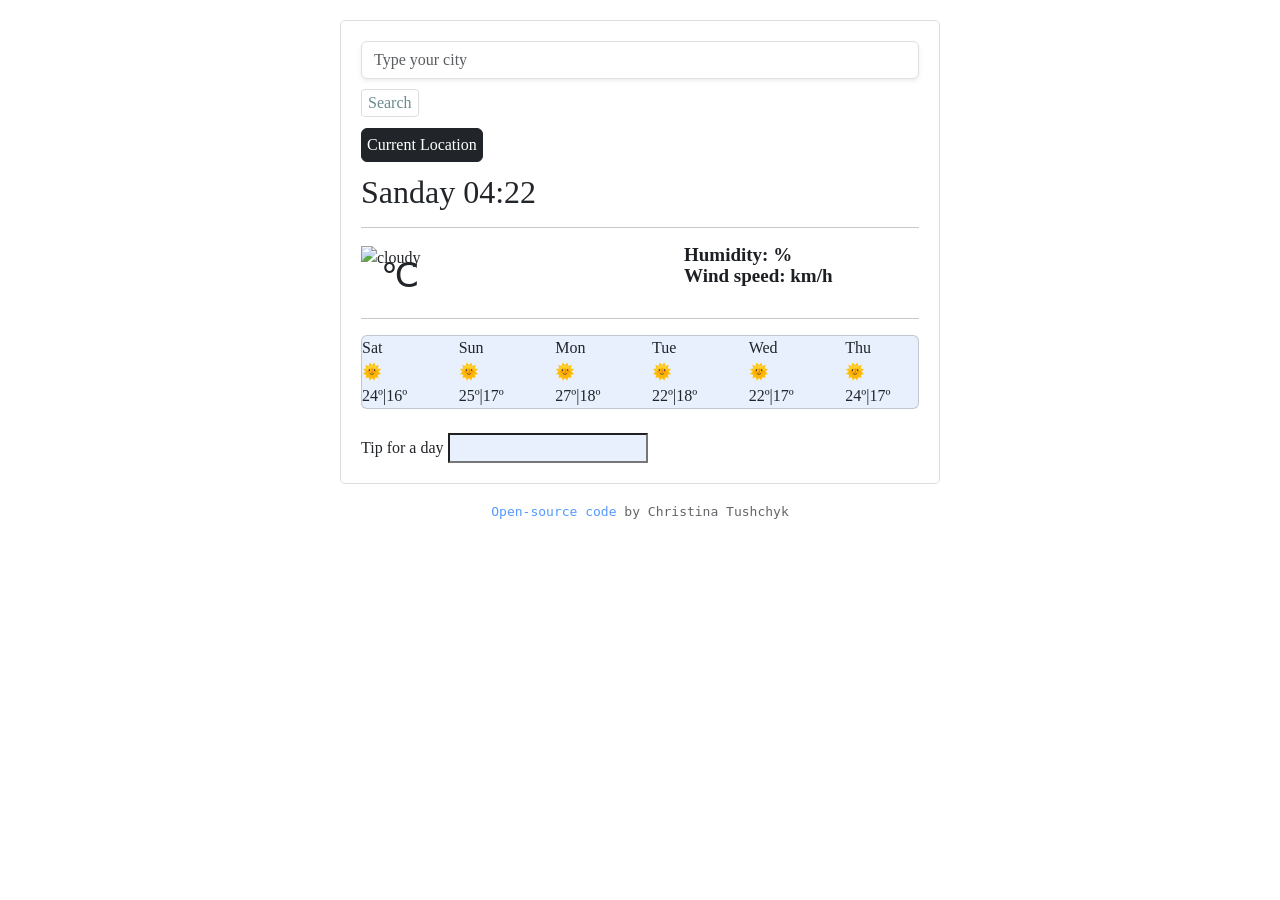
==== index.html @ 6b8b004b "changed background color" ====
<!DOCTYPE html>
<html lang="en">
  <head>
    <meta charset="UTF-8" />
    <meta http-equiv="X-UA-Compatible" content="IE=edge" />
    <meta name="viewport" content="width=device-width, initial-scale=1.0" />
    <title>Weather on a github</title>
    <link
      href="https://cdn.jsdelivr.net/npm/bootstrap@5.2.0-beta1/dist/css/bootstrap.min.css"
      rel="stylesheet"
      integrity="sha384-0evHe/X+R7YkIZDRvuzKMRqM+OrBnVFBL6DOitfPri4tjfHxaWutUpFmBp4vmVor"
      crossorigin="anonymous"
    />
    <script src="https://unpkg.com/axios/dist/axios.min.js"></script>
    <link rel="stylesheet" href="src/style.css" />
  </head>
  <body>
    <div class="container">
      <div class="weather-app">
        <form id="search-form">
          <input
            type="search"
            placeholder="Type your city"
            class="form-control shadow-sm"
            id="search-text-input"
          />
          <input type="submit" value="Search" class="weather-search-batton" />
        </form>
        <button type="button" class="btn btn-dark">Current Location</button>
        <h1 id="city"></h1>
        <h2>Friday 14:34</h2>
        <hr />
        <div class="row">
          <div class="col-6">
            <div class="clearfix">
              <img
                src="https://ssl.gstatic.com/onebox/weather/64/cloudy.png"
                alt="cloudy"
                class="float-left"
              />
              <div class="float-left">
                <p><span class="temperature" id="temperature"></span>℃</p>
              </div>
            </div>
          </div>
          <div class="col-6">
            <ul>
              <li><span id="weathre"></span></li>
              <li>Humidity: <span id="humidity"></span>%</li>
              <li>Wind speed: <span id="wind"> </span> km/h</li>
            </ul>
          </div>
        </div>
        <hr />
        <div class="card">
          <div class="row">
            <div class="col-2">
              Sat <br />
              🌞 <br />
              24º|16º
            </div>
            <div class="col-2">
              Sun <br />
              🌞<br />
              25º|17º
            </div>
            <div class="col-2">
              Mon <br />
              🌞<br />
              27º|18º
            </div>
            <div class="col-2">
              Tue <br />
              🌞<br />
              22º|18º
            </div>
            <div class="col-2">
              Wed <br />
              🌞<br />
              22º|17º
            </div>
            <div class="col-2">
              Thu <br />
              🌞 <br />
              24º|17º
            </div>
          </div>
        </div>
        <br />
        <form>
          <label for="tip"> Tip for a day </label>
          <input type="text" id="tip" class="tip" />
        </form>
      </div>
    </div>
    <h3>
      <a
        href="https://github.com/Christina-2402/First-git"
        target="_blank"
        class="creator"
      >
        Open-source code
      </a>
      by Christina Tushchyk
    </h3>
    <script src="src/index.js"></script>
  </body>
</html>
---- src/style.css ----
body {
  font-family: Georgia, "Times New Roman", Times, serif;
}
h1 {
  color: #1c1f23;
  font-size: 40px;
  font-weight: 100;
  line-height: 28px;
  margin-top: 11px;
}

h3 {
  font-size: 13px;
  opacity: 0.7;
  text-align: center;
  font-family: monospace;
}
p {
  font-size: 34px;
  font-weight: 400;
  line-height: 1%;
  margin-left: 10px;
}
li {
  list-style: none;
  color: #1c1f23;
  font-size: 19px;
  font-weight: bold;
  line-height: 21px;
}
.weather-app {
  background-color: #ffffff;
  border: 1px solid #dadde1;
  border-radius: 5px;
  padding: 20px;
  margin: 20px auto;
  max-width: 600px;
}
.temperature {
  font-size: 50px;
  font-weight: 400;
  line-height: 1%;
  margin-left: 10px;
}

.units {
  position: relative;
  top: -15px;
}

.weather-search-batton {
  margin-top: 10px;
  color: #6c8a91;
  background-color: white;
  border: 1px solid #dadde1;
  border-radius: 10%;
}

.btn {
  display: block;
  margin: 0;
  margin-top: 11px;
  padding: 4px 5px;
}
.card {
  background-color: #e8f0fe;
}
.tip {
  background-color: #e8f0fe;
}

.creator {
  display: inline;
  text-align: center;
  text-decoration: none;
}
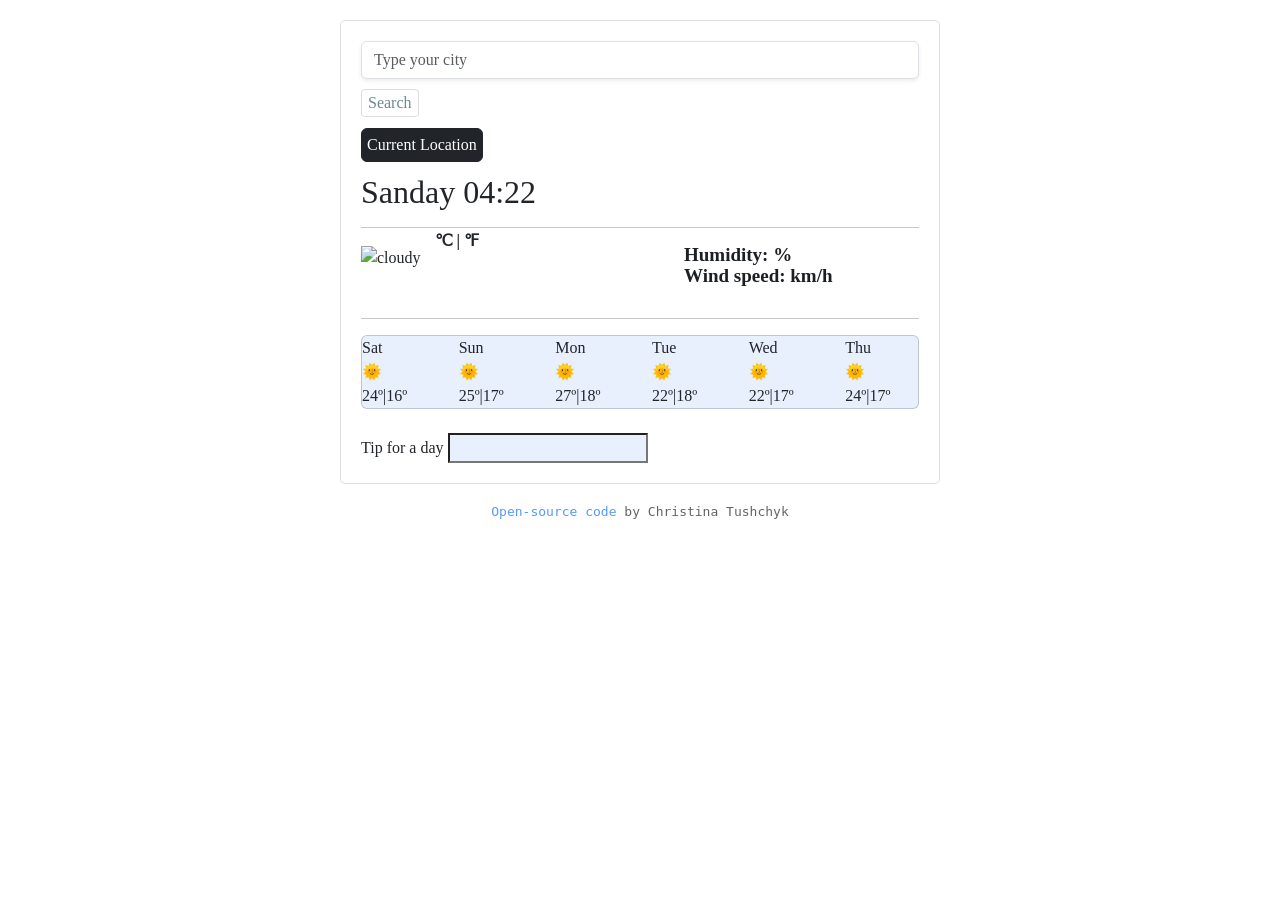
==== commit 4e7dbd98: "placed the weather icon and temperature  next to each other" ====
--- a/index.html
+++ b/index.html
@@ -32,15 +32,14 @@
         <hr />
         <div class="row">
           <div class="col-6">
-            <div class="clearfix">
+            <div class="clearfix" weather-temprature>
               <img
                 src="https://ssl.gstatic.com/onebox/weather/64/cloudy.png"
                 alt="cloudy"
                 class="float-left"
               />
-              <div class="float-left">
-                <p><span class="temperature" id="temperature"></span>℃</p>
-              </div>
+              <span class="temperature" id="temperature"></span>
+              <span class="units">℃ | ℉</span>
             </div>
           </div>
           <div class="col-6">
--- a/src/style.css
+++ b/src/style.css
@@ -15,12 +15,7 @@
   text-align: center;
   font-family: monospace;
 }
-p {
-  font-size: 34px;
-  font-weight: 400;
-  line-height: 1%;
-  margin-left: 10px;
-}
+
 li {
   list-style: none;
   color: #1c1f23;
@@ -46,6 +41,8 @@
 .units {
   position: relative;
   top: -15px;
+  font-size: 16px;
+  font-weight: 800;
 }
 
 .weather-search-batton {
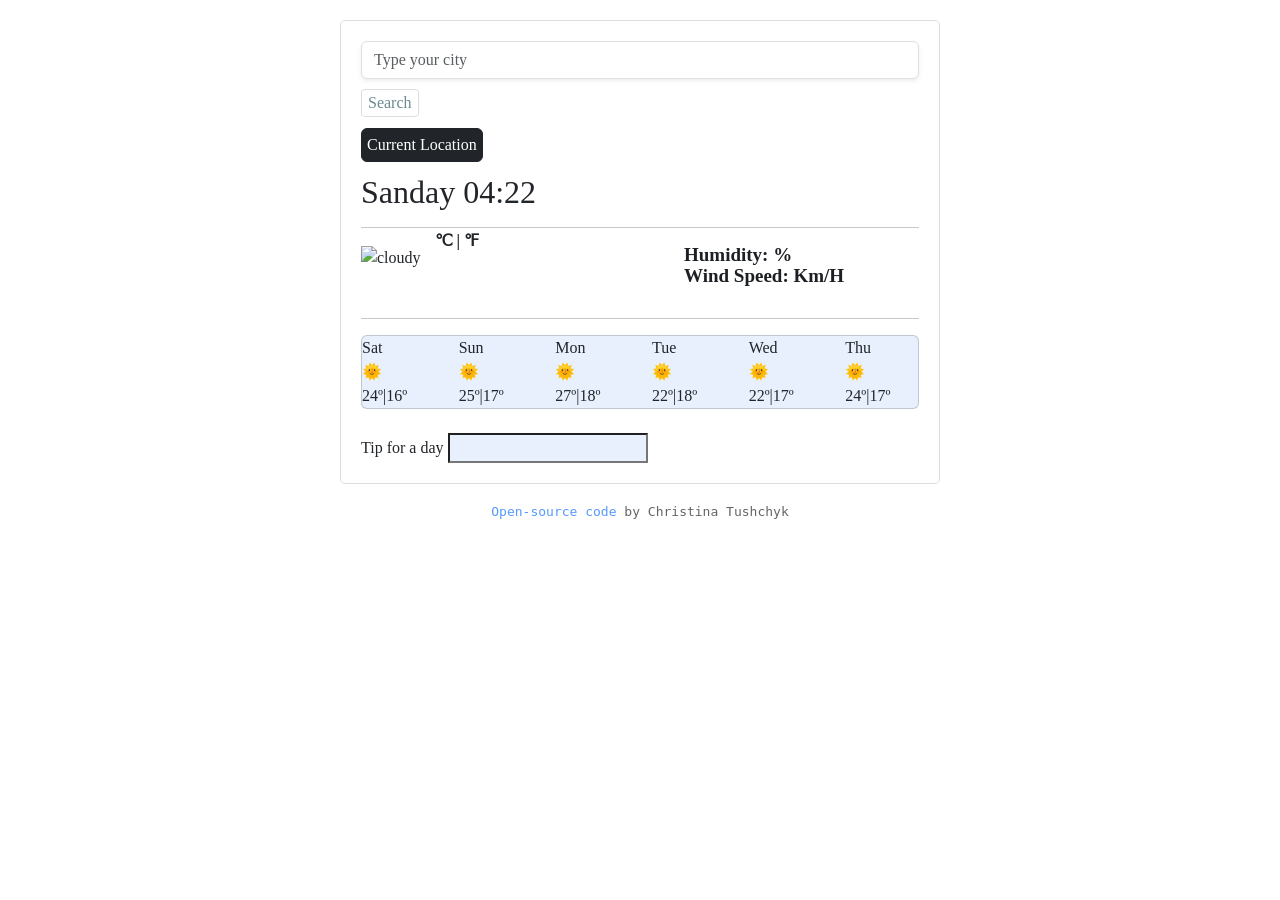
==== commit 1456604b: "Added changes icon of weather in java" ====
--- a/index.html
+++ b/index.html
@@ -36,10 +36,11 @@
               <img
                 src="https://ssl.gstatic.com/onebox/weather/64/cloudy.png"
                 alt="cloudy"
+                id="icon"
                 class="float-left"
               />
-              <span class="temperature" id="temperature"></span>
-              <span class="units">℃ | ℉</span>
+              <span class="temperature" id="temperature"></span
+              ><span class="units">℃ | ℉</span>
             </div>
           </div>
           <div class="col-6">
--- a/src/style.css
+++ b/src/style.css
@@ -22,6 +22,7 @@
   font-size: 19px;
   font-weight: bold;
   line-height: 21px;
+  text-transform: capitalize;
 }
 .weather-app {
   background-color: #ffffff;
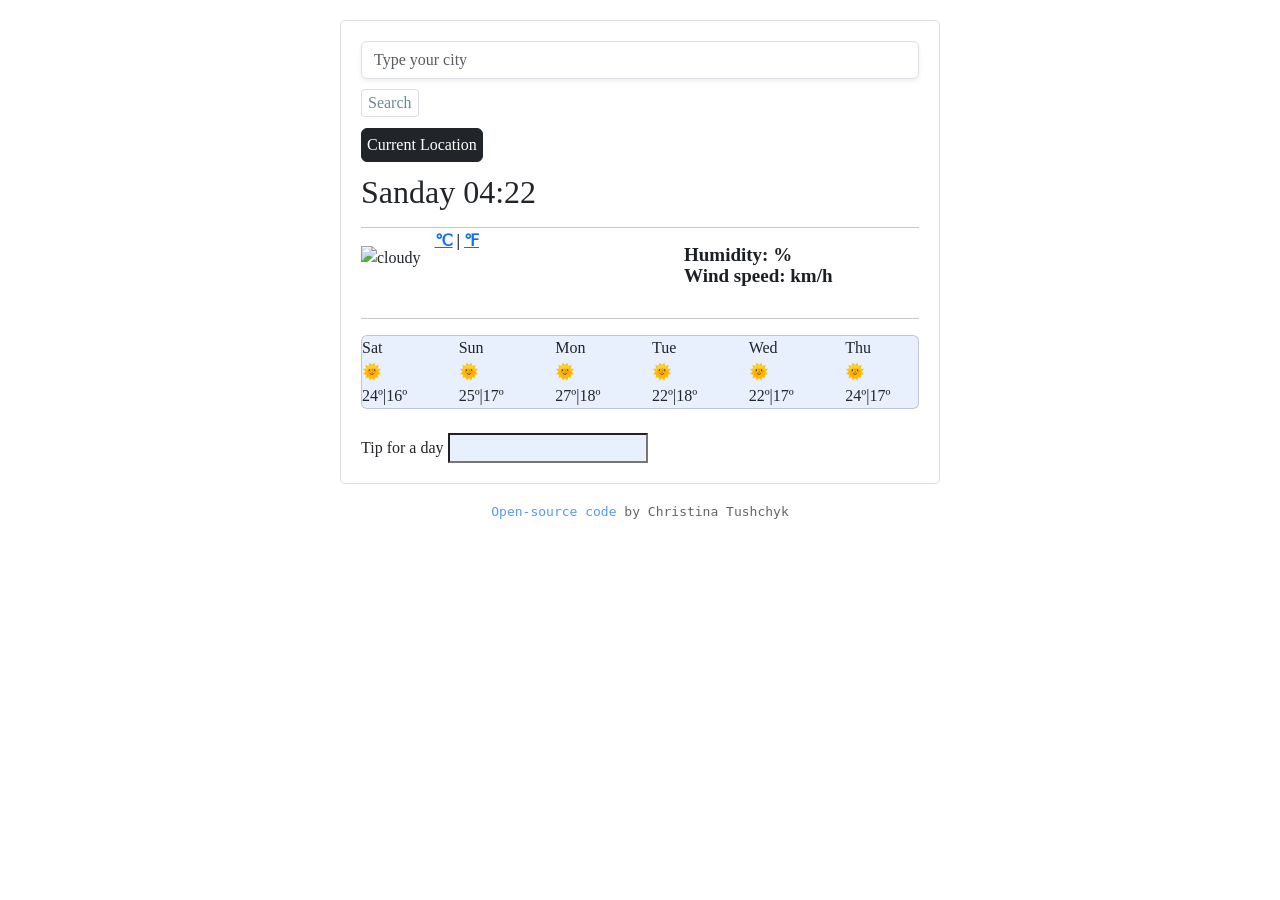
==== commit ec44f4e6: "added convert temperature to Fahrenheit and Celsius back" ====
--- a/index.html
+++ b/index.html
@@ -40,7 +40,10 @@
                 class="float-left"
               />
               <span class="temperature" id="temperature"></span
-              ><span class="units">℃ | ℉</span>
+              ><span class="units"
+                ><a href="#" id="celsius-link" class="active">℃</a> |
+                <a href="#" id="fahrenheit-link">℉</a></span
+              >
             </div>
           </div>
           <div class="col-6">
--- a/src/style.css
+++ b/src/style.css
@@ -22,7 +22,6 @@
   font-size: 19px;
   font-weight: bold;
   line-height: 21px;
-  text-transform: capitalize;
 }
 .weather-app {
   background-color: #ffffff;
@@ -72,3 +71,7 @@
   text-align: center;
   text-decoration: none;
 }
+
+.weather-temprature. active {
+  color: #1c1f23;
+}
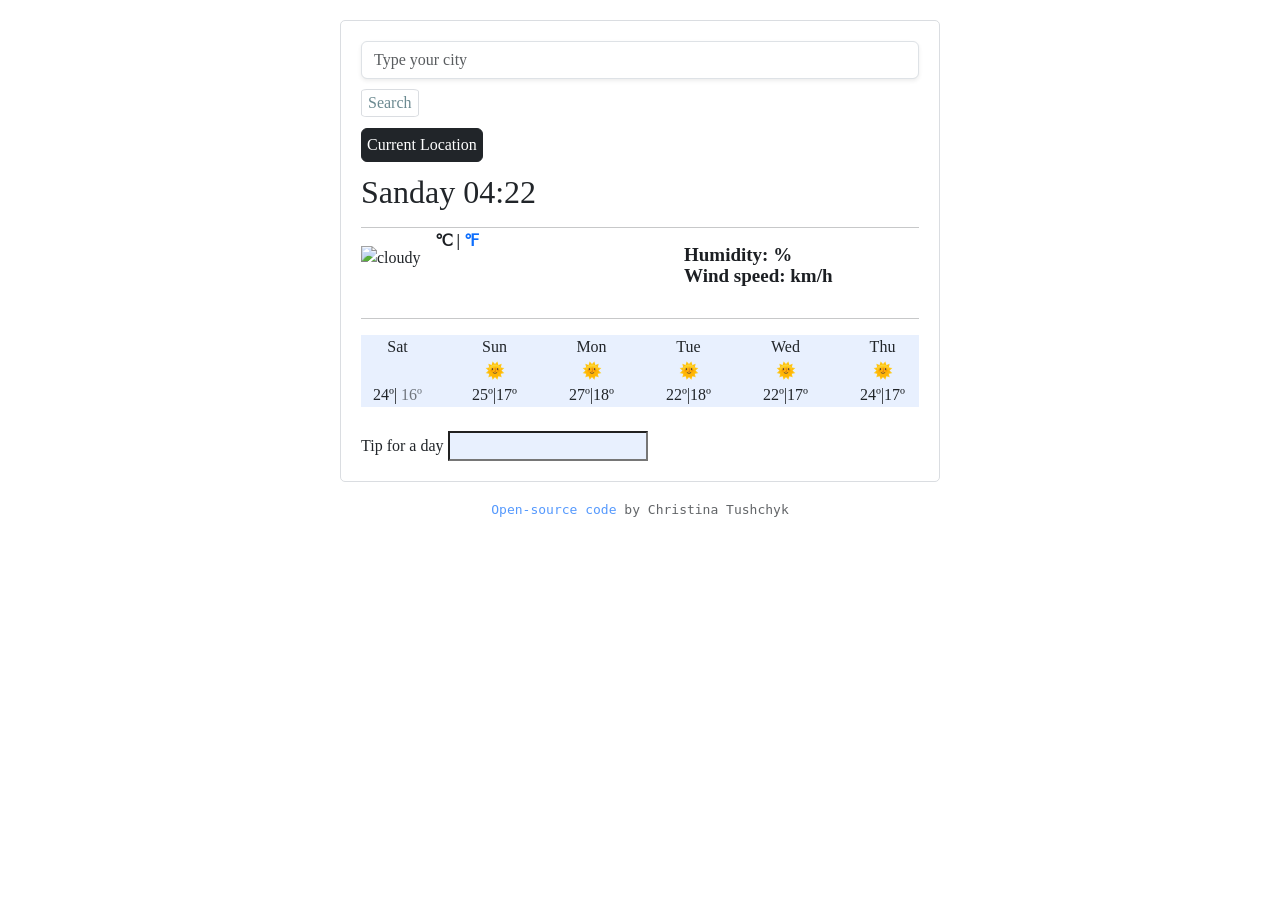
==== commit 287ee08a: "Edited weather forecast for one day in HTML and CSS" ====
--- a/index.html
+++ b/index.html
@@ -55,12 +55,19 @@
           </div>
         </div>
         <hr />
-        <div class="card">
+        <div class="weather-forecast">
           <div class="row">
             <div class="col-2">
-              Sat <br />
-              🌞 <br />
-              24º|16º
+              <div class="weather-forecast-date">Sat</div>
+              <img
+                src="https://ssl.gstatic.com/onebox/weather/64/cloudy.png"
+                alt=""
+                width="46"
+              />
+              <div class="weather-forcast-temperatures">
+                <span class="weater-forecast-max">24º|</span>
+                <span class="weather-forecast-min">16º</span>
+              </div>
             </div>
             <div class="col-2">
               Sun <br />
--- a/src/style.css
+++ b/src/style.css
@@ -22,6 +22,9 @@
   font-size: 19px;
   font-weight: bold;
   line-height: 21px;
+}
+a {
+  text-decoration: none;
 }
 .weather-app {
   background-color: #ffffff;
@@ -59,8 +62,12 @@
   margin-top: 11px;
   padding: 4px 5px;
 }
-.card {
+.weather-forecast {
   background-color: #e8f0fe;
+  text-align: center;
+}
+.weather-forecast-min {
+  opacity: 0.6;
 }
 .tip {
   background-color: #e8f0fe;
@@ -72,6 +79,11 @@
   text-decoration: none;
 }
 
-.weather-temprature. active {
+.active {
+  color: #1c1f23;
+  cursor: default;
+}
+.active:hover {
+  text-decoration: none;
   color: #1c1f23;
 }
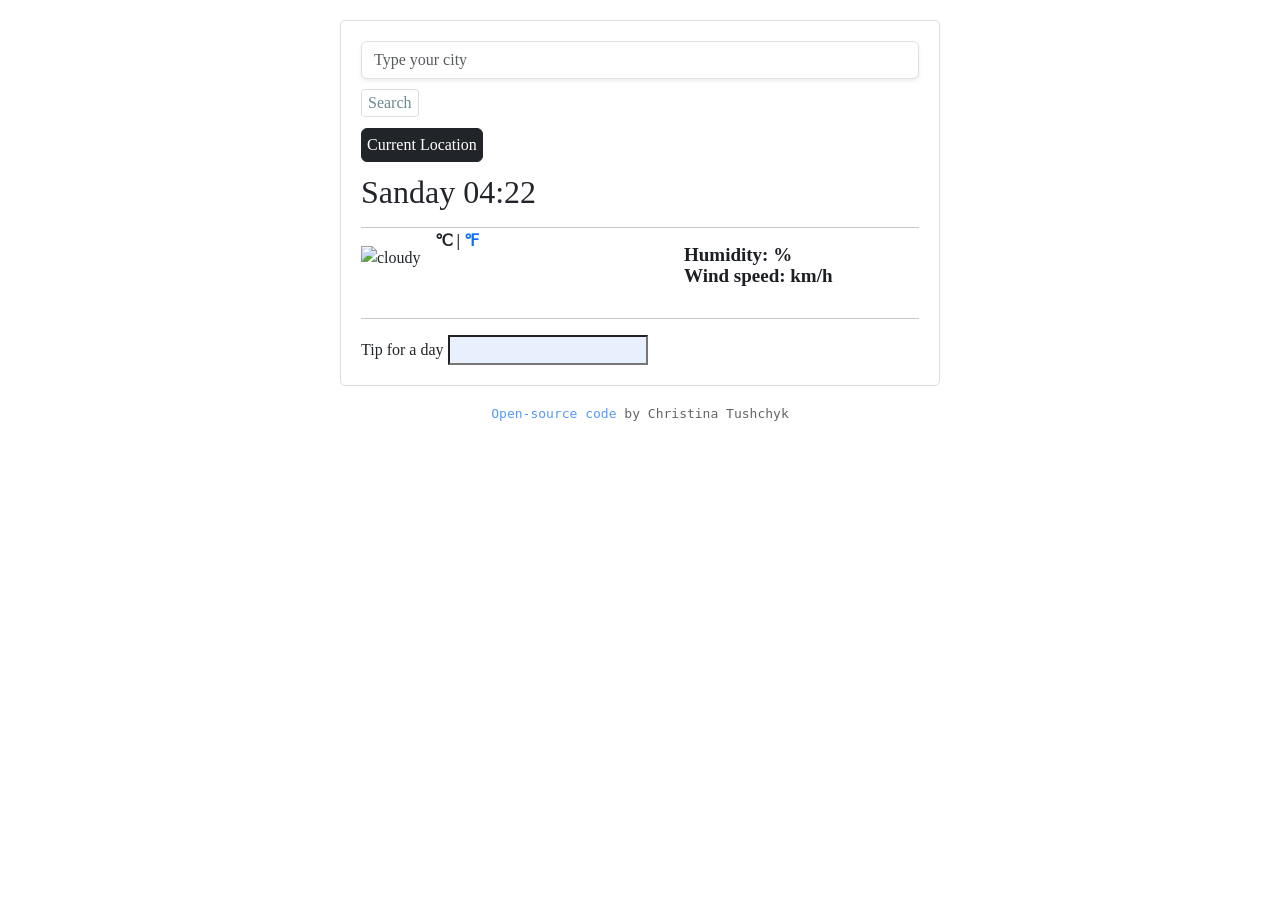
==== commit 212a8879: "removed weather forecast from html to js" ====
--- a/index.html
+++ b/index.html
@@ -55,48 +55,7 @@
           </div>
         </div>
         <hr />
-        <div class="weather-forecast">
-          <div class="row">
-            <div class="col-2">
-              <div class="weather-forecast-date">Sat</div>
-              <img
-                src="https://ssl.gstatic.com/onebox/weather/64/cloudy.png"
-                alt=""
-                width="46"
-              />
-              <div class="weather-forcast-temperatures">
-                <span class="weater-forecast-max">24º|</span>
-                <span class="weather-forecast-min">16º</span>
-              </div>
-            </div>
-            <div class="col-2">
-              Sun <br />
-              🌞<br />
-              25º|17º
-            </div>
-            <div class="col-2">
-              Mon <br />
-              🌞<br />
-              27º|18º
-            </div>
-            <div class="col-2">
-              Tue <br />
-              🌞<br />
-              22º|18º
-            </div>
-            <div class="col-2">
-              Wed <br />
-              🌞<br />
-              22º|17º
-            </div>
-            <div class="col-2">
-              Thu <br />
-              🌞 <br />
-              24º|17º
-            </div>
-          </div>
-        </div>
-        <br />
+        <div class="weather-forecast" id="forecast"></div>
         <form>
           <label for="tip"> Tip for a day </label>
           <input type="text" id="tip" class="tip" />
--- a/src/style.css
+++ b/src/style.css
@@ -65,6 +65,7 @@
 .weather-forecast {
   background-color: #e8f0fe;
   text-align: center;
+  margin-bottom: 15px;
 }
 .weather-forecast-min {
   opacity: 0.6;
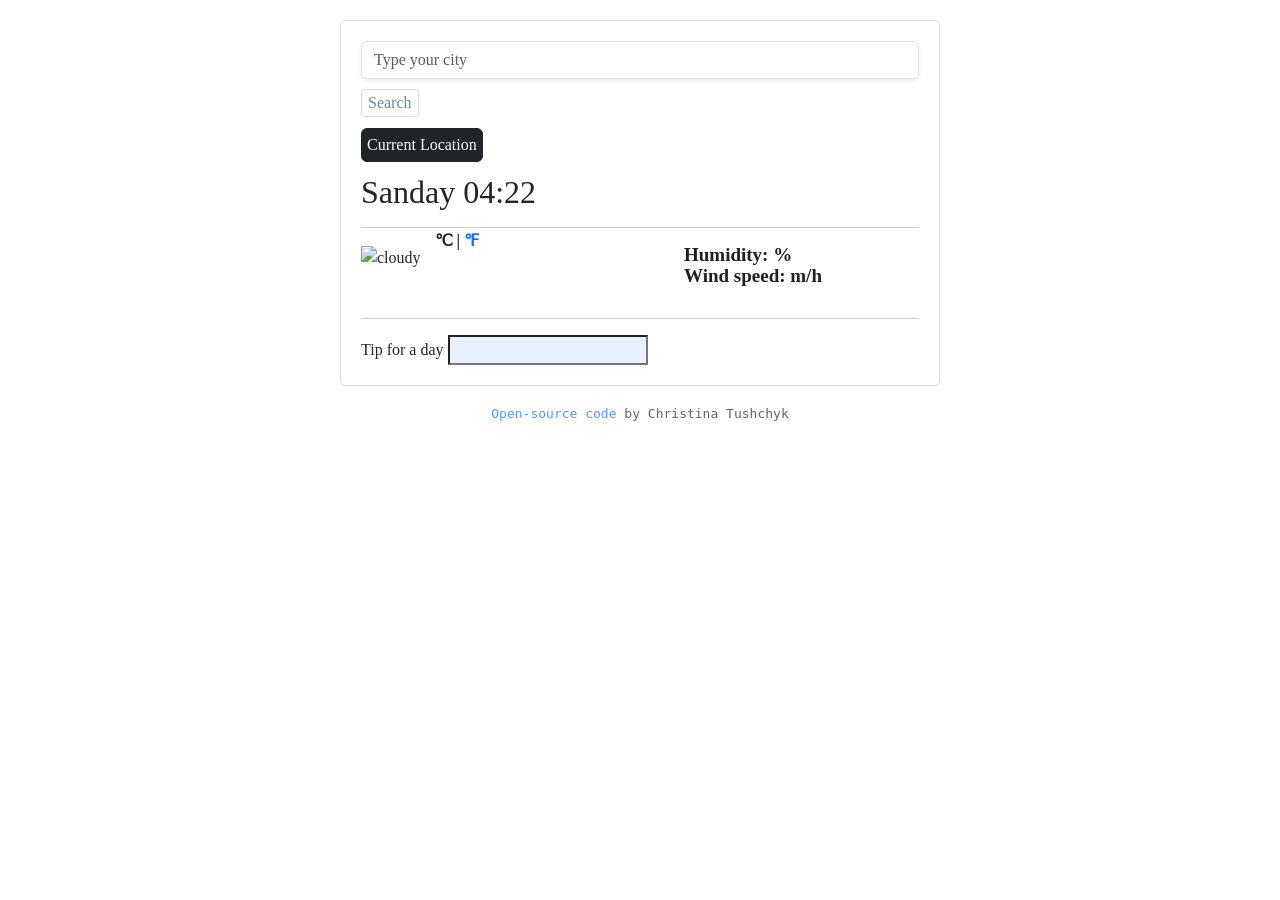
==== commit 6971ea17: "Corrected the wind speed value" ====
--- a/index.html
+++ b/index.html
@@ -50,7 +50,7 @@
             <ul>
               <li><span id="weathre"></span></li>
               <li>Humidity: <span id="humidity"></span>%</li>
-              <li>Wind speed: <span id="wind"> </span> km/h</li>
+              <li>Wind speed: <span id="wind"> </span> m/h</li>
             </ul>
           </div>
         </div>
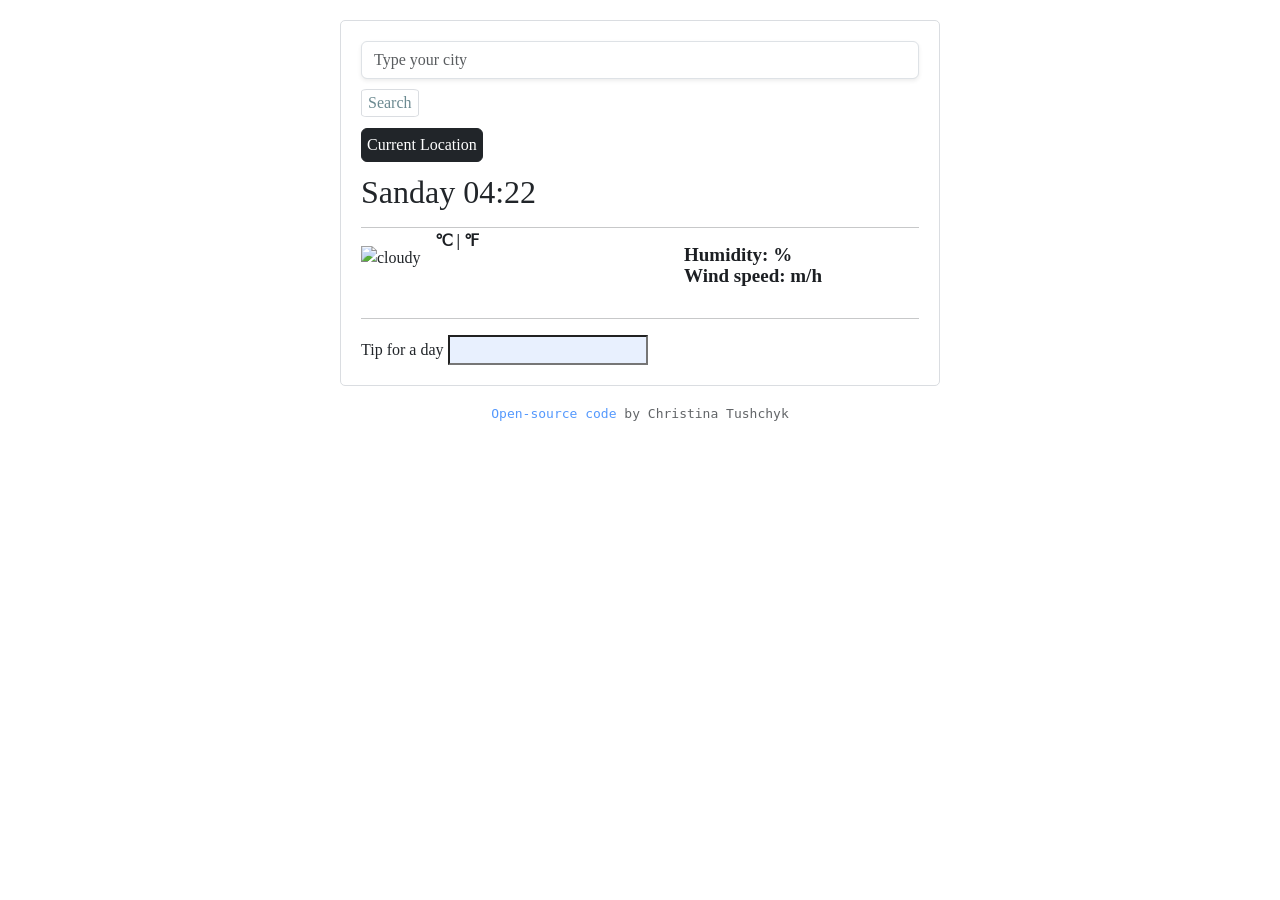
==== commit 0057e25b: "Removed active class from the temperature value" ====
--- a/index.html
+++ b/index.html
@@ -42,7 +42,7 @@
               <span class="temperature" id="temperature"></span
               ><span class="units"
                 ><a href="#" id="celsius-link" class="active">℃</a> |
-                <a href="#" id="fahrenheit-link">℉</a></span
+                <a href="#" id="fahrenheit-link" class="active">℉</a></span
               >
             </div>
           </div>
